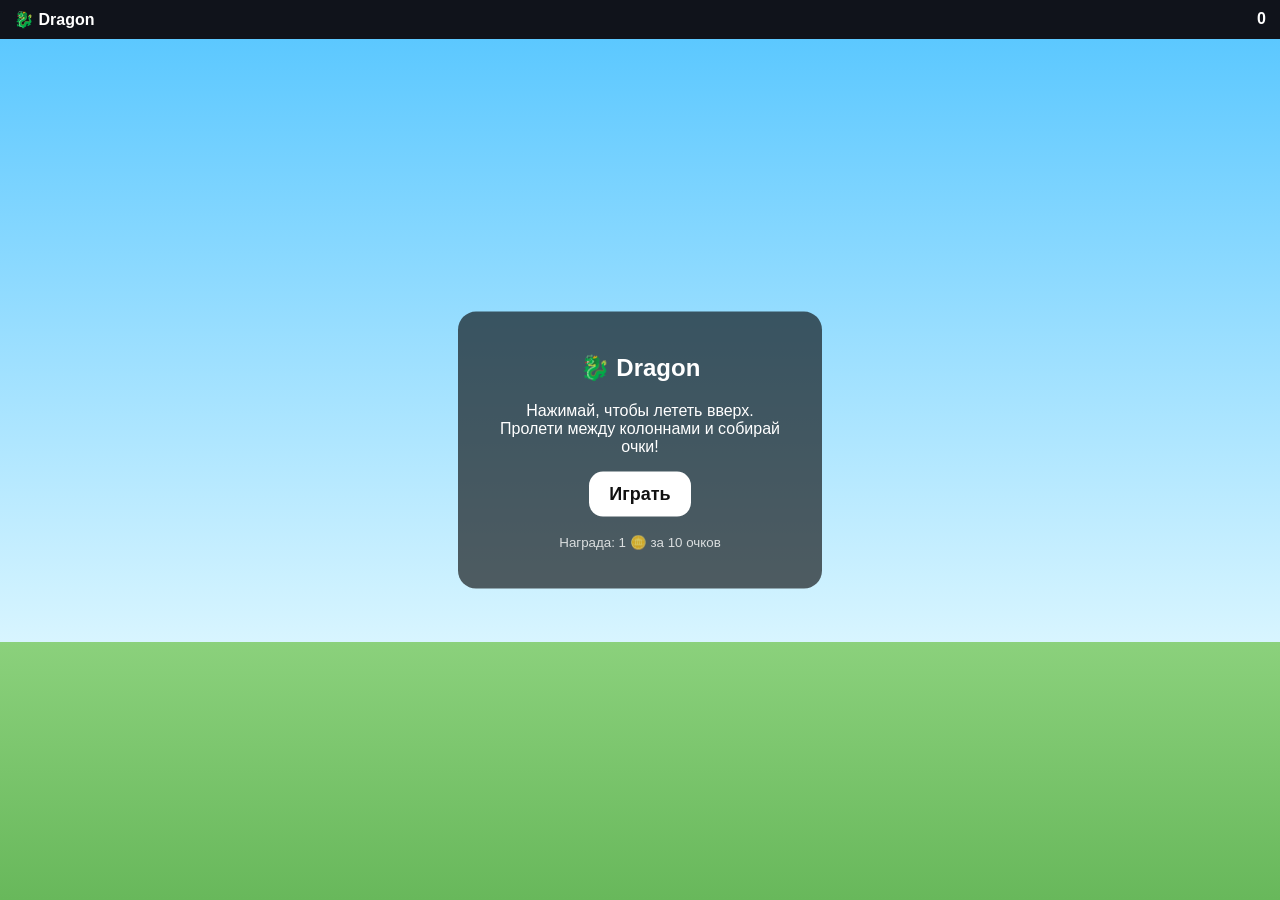
==== index.html @ bbc56aac "Add files via upload" ====
<!doctype html>
<html lang="ru">
<head>
<meta charset="utf-8"><meta name="viewport" content="width=device-width,initial-scale=1,maximum-scale=1,user-scalable=no">
<title>🐉 Dragon</title>
<script src="https://telegram.org/js/telegram-web-app.js"></script>
<style>
html,body{margin:0;width:100%;height:100%;overflow:hidden;background:#10131b;color:#fff;font-family:Arial,sans-serif;touch-action:none}
#wrap{height:100%;display:flex;flex-direction:column}#top{padding:10px 14px;display:flex;justify-content:space-between;font-weight:700;z-index:2}
#game{flex:1;display:block;width:100%;background:linear-gradient(#5cc8ff,#d8f5ff 70%,#8bd17c 70%,#68b85b)}
#msg{position:absolute;left:50%;top:50%;transform:translate(-50%,-50%);text-align:center;background:rgba(0,0,0,.62);padding:22px;border-radius:18px;width:min(78%,320px);z-index:3}
button{border:0;border-radius:14px;padding:12px 20px;font-size:18px;font-weight:700;background:#fff;color:#111}small{opacity:.8}
</style></head>
<body><div id="wrap"><div id="top"><span>🐉 Dragon</span><span id="score">0</span></div><canvas id="game"></canvas><div id="msg"><h2>🐉 Dragon</h2><p>Нажимай, чтобы лететь вверх.<br>Пролети между колоннами и собирай очки!</p><button id="start">Играть</button><p><small>Награда: 1 🪙 за 10 очков</small></p></div></div>
<script>
const tg=window.Telegram?.WebApp; if(tg){tg.ready();tg.expand();}
const initData=tg?.initData||''; const canvas=document.getElementById('game'),ctx=canvas.getContext('2d');
const scoreEl=document.getElementById('score'),msg=document.getElementById('msg'),startBtn=document.getElementById('start');
let W,H,dpr,dragon,pipes,score,running,last,session;
function resize(){dpr=Math.min(devicePixelRatio||1,2);W=innerWidth;H=canvas.clientHeight;canvas.width=W*dpr;canvas.height=H*dpr;ctx.setTransform(dpr,0,0,dpr,0,0)}addEventListener('resize',resize);resize();
async function api(path,body){let r=await fetch(path,{method:'POST',headers:{'Content-Type':'application/json','X-Telegram-Init-Data':initData},body:JSON.stringify(body||{})});return r.json()}
async function begin(){const r=await api('/api/dragon/start');if(!r.ok){msg.querySelector('p').innerHTML='Открой игру из Telegram через кнопку бота.';return}session=r.session;score=0;pipes=[];dragon={x:W*.25,y:H*.45,vy:0,r:18};running=true;last=performance.now();msg.style.display='none';scoreEl.textContent='0';requestAnimationFrame(loop)}
function flap(){if(!running)return;dragon.vy=-430}
addEventListener('pointerdown',e=>{if(e.target.tagName!=='BUTTON')flap()});addEventListener('keydown',e=>{if(e.code==='Space')flap()});startBtn.onclick=begin;
function addPipe(){const gap=150;const min=70,max=Math.max(min,H-gap-70);const top=min+Math.random()*(max-min);pipes.push({x:W+40,top,gap,passed:false})}
function hit(p){return dragon.x+dragon.r>p.x&&dragon.x-dragon.r<p.x+72&&(dragon.y-dragon.r<p.top||dragon.y+dragon.r>p.top+p.gap)}
async function finish(){running=false;const r=await api('/api/dragon/finish',{session,score});msg.style.display='block';msg.querySelector('h2').textContent=r.ok?'🏁 Игра окончена':'❌ Ошибка';msg.querySelector('p').innerHTML=r.ok?`Очки: <b>${r.score}</b><br>Награда: <b>+${r.reward} 🪙</b><br>Баланс: <b>${r.balance} 🪙</b>`:'Не удалось получить награду.';startBtn.textContent='Играть снова'}
function loop(t){if(!running)return;const dt=Math.min(.032,(t-last)/1000);last=t;dragon.vy+=1150*dt;dragon.y+=dragon.vy*dt;if(!pipes.length||pipes[pipes.length-1].x<W-230)addPipe();for(const p of pipes){p.x-=220*dt;if(!p.passed&&p.x+72<dragon.x){p.passed=true;score++;scoreEl.textContent=score}}pipes=pipes.filter(p=>p.x>-100);if(dragon.y-dragon.r<0||dragon.y+dragon.r>H||pipes.some(hit)){finish();return}draw();requestAnimationFrame(loop)}
function draw(){ctx.clearRect(0,0,W,H);for(const p of pipes){ctx.fillStyle='#3e9b45';ctx.fillRect(p.x,0,72,p.top);ctx.fillRect(p.x,p.top+p.gap,72,H-p.top-p.gap);ctx.fillStyle='#2f7e36';ctx.fillRect(p.x-5,p.top-10,82,10);ctx.fillRect(p.x-5,p.top+p.gap,82,10)}ctx.font='34px sans-serif';ctx.fillText('🐉',dragon.x-19,dragon.y+12);}
</script></body></html>
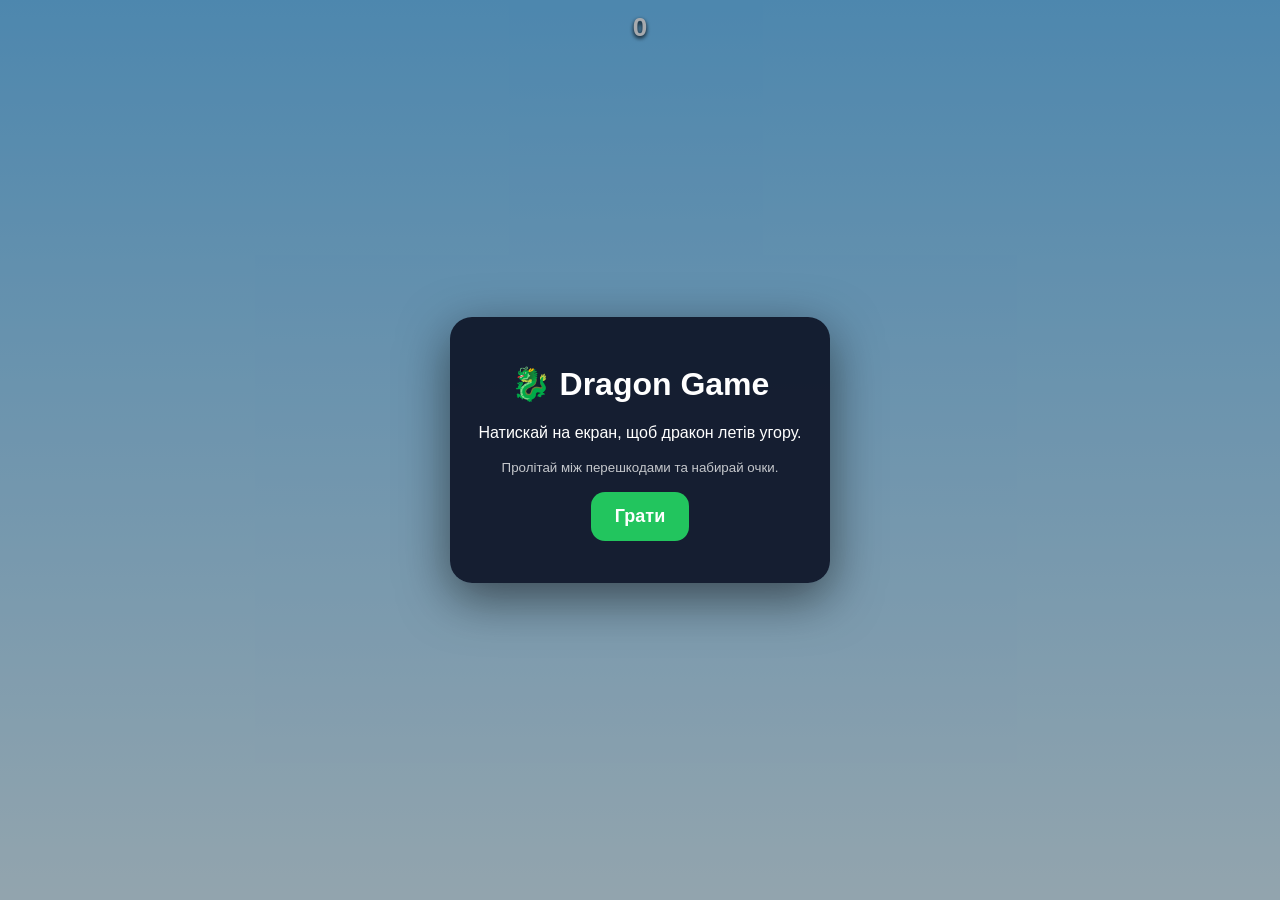
==== commit 9bbb3fdd: "Update index.html" ====
--- a/index.html
+++ b/index.html
@@ -1,30 +1,24 @@
-<!doctype html>
-<html lang="ru">
+<!DOCTYPE html>
+<html lang="uk">
 <head>
-<meta charset="utf-8"><meta name="viewport" content="width=device-width,initial-scale=1,maximum-scale=1,user-scalable=no">
-<title>🐉 Dragon</title>
+<meta charset="UTF-8">
+<meta name="viewport" content="width=device-width,initial-scale=1,maximum-scale=1,user-scalable=no">
+<title>🐉 Dragon Game</title>
 <script src="https://telegram.org/js/telegram-web-app.js"></script>
-<style>
-html,body{margin:0;width:100%;height:100%;overflow:hidden;background:#10131b;color:#fff;font-family:Arial,sans-serif;touch-action:none}
-#wrap{height:100%;display:flex;flex-direction:column}#top{padding:10px 14px;display:flex;justify-content:space-between;font-weight:700;z-index:2}
-#game{flex:1;display:block;width:100%;background:linear-gradient(#5cc8ff,#d8f5ff 70%,#8bd17c 70%,#68b85b)}
-#msg{position:absolute;left:50%;top:50%;transform:translate(-50%,-50%);text-align:center;background:rgba(0,0,0,.62);padding:22px;border-radius:18px;width:min(78%,320px);z-index:3}
-button{border:0;border-radius:14px;padding:12px 20px;font-size:18px;font-weight:700;background:#fff;color:#111}small{opacity:.8}
-</style></head>
-<body><div id="wrap"><div id="top"><span>🐉 Dragon</span><span id="score">0</span></div><canvas id="game"></canvas><div id="msg"><h2>🐉 Dragon</h2><p>Нажимай, чтобы лететь вверх.<br>Пролети между колоннами и собирай очки!</p><button id="start">Играть</button><p><small>Награда: 1 🪙 за 10 очков</small></p></div></div>
+<style>*{box-sizing:border-box}html,body{margin:0;width:100%;height:100%;overflow:hidden;background:#101828;font-family:Arial,sans-serif}body{touch-action:none}#game{display:block;width:100%;height:100%;background:linear-gradient(#75c9ff,#dff6ff)}#ui{position:fixed;top:12px;left:0;right:0;text-align:center;color:#fff;font-weight:800;font-size:26px;text-shadow:0 2px 4px #000;pointer-events:none}.menu{position:fixed;inset:0;display:flex;align-items:center;justify-content:center;background:rgba(5,12,25,.35)}.card{width:min(90%,380px);padding:26px;border-radius:22px;background:rgba(15,23,42,.94);color:#fff;text-align:center;box-shadow:0 15px 50px #0008}button{border:0;border-radius:14px;padding:14px 24px;font-size:18px;font-weight:800;background:#22c55e;color:#fff}small{opacity:.75}.hidden{display:none!important}</style>
+</head><body>
+<canvas id="game"></canvas><div id="ui">0</div>
+<div id="menu" class="menu"><div class="card"><h1>🐉 Dragon Game</h1><p>Натискай на екран, щоб дракон летів угору.</p><p><small>Пролітай між перешкодами та набирай очки.</small></p><button id="start">Грати</button><p id="result"></p></div></div>
 <script>
-const tg=window.Telegram?.WebApp; if(tg){tg.ready();tg.expand();}
-const initData=tg?.initData||''; const canvas=document.getElementById('game'),ctx=canvas.getContext('2d');
-const scoreEl=document.getElementById('score'),msg=document.getElementById('msg'),startBtn=document.getElementById('start');
-let W,H,dpr,dragon,pipes,score,running,last,session;
-function resize(){dpr=Math.min(devicePixelRatio||1,2);W=innerWidth;H=canvas.clientHeight;canvas.width=W*dpr;canvas.height=H*dpr;ctx.setTransform(dpr,0,0,dpr,0,0)}addEventListener('resize',resize);resize();
-async function api(path,body){let r=await fetch(path,{method:'POST',headers:{'Content-Type':'application/json','X-Telegram-Init-Data':initData},body:JSON.stringify(body||{})});return r.json()}
-async function begin(){const r=await api('/api/dragon/start');if(!r.ok){msg.querySelector('p').innerHTML='Открой игру из Telegram через кнопку бота.';return}session=r.session;score=0;pipes=[];dragon={x:W*.25,y:H*.45,vy:0,r:18};running=true;last=performance.now();msg.style.display='none';scoreEl.textContent='0';requestAnimationFrame(loop)}
-function flap(){if(!running)return;dragon.vy=-430}
-addEventListener('pointerdown',e=>{if(e.target.tagName!=='BUTTON')flap()});addEventListener('keydown',e=>{if(e.code==='Space')flap()});startBtn.onclick=begin;
-function addPipe(){const gap=150;const min=70,max=Math.max(min,H-gap-70);const top=min+Math.random()*(max-min);pipes.push({x:W+40,top,gap,passed:false})}
-function hit(p){return dragon.x+dragon.r>p.x&&dragon.x-dragon.r<p.x+72&&(dragon.y-dragon.r<p.top||dragon.y+dragon.r>p.top+p.gap)}
-async function finish(){running=false;const r=await api('/api/dragon/finish',{session,score});msg.style.display='block';msg.querySelector('h2').textContent=r.ok?'🏁 Игра окончена':'❌ Ошибка';msg.querySelector('p').innerHTML=r.ok?`Очки: <b>${r.score}</b><br>Награда: <b>+${r.reward} 🪙</b><br>Баланс: <b>${r.balance} 🪙</b>`:'Не удалось получить награду.';startBtn.textContent='Играть снова'}
-function loop(t){if(!running)return;const dt=Math.min(.032,(t-last)/1000);last=t;dragon.vy+=1150*dt;dragon.y+=dragon.vy*dt;if(!pipes.length||pipes[pipes.length-1].x<W-230)addPipe();for(const p of pipes){p.x-=220*dt;if(!p.passed&&p.x+72<dragon.x){p.passed=true;score++;scoreEl.textContent=score}}pipes=pipes.filter(p=>p.x>-100);if(dragon.y-dragon.r<0||dragon.y+dragon.r>H||pipes.some(hit)){finish();return}draw();requestAnimationFrame(loop)}
-function draw(){ctx.clearRect(0,0,W,H);for(const p of pipes){ctx.fillStyle='#3e9b45';ctx.fillRect(p.x,0,72,p.top);ctx.fillRect(p.x,p.top+p.gap,72,H-p.top-p.gap);ctx.fillStyle='#2f7e36';ctx.fillRect(p.x-5,p.top-10,82,10);ctx.fillRect(p.x-5,p.top+p.gap,82,10)}ctx.font='34px sans-serif';ctx.fillText('🐉',dragon.x-19,dragon.y+12);}
+const tg=window.Telegram?.WebApp;if(tg){tg.ready();tg.expand();}
+const canvas=document.getElementById('game'),ctx=canvas.getContext('2d'),ui=document.getElementById('ui'),menu=document.getElementById('menu'),startBtn=document.getElementById('start'),result=document.getElementById('result');let W,H,dpr,dragon,obs,score,running,last,spawnTimer,gameStart;
+function resize(){dpr=Math.min(devicePixelRatio||1,2);W=innerWidth;H=innerHeight;canvas.width=W*dpr;canvas.height=H*dpr;canvas.style.width=W+'px';canvas.style.height=H+'px';ctx.setTransform(dpr,0,0,dpr,0,0)}addEventListener('resize',resize);resize();
+function reset(){dragon={x:Math.max(70,W*.2),y:H*.45,vy:0,r:20};obs=[];score=0;spawnTimer=0;gameStart=Date.now();running=true;menu.classList.add('hidden');ui.textContent='0';last=performance.now();requestAnimationFrame(loop)}
+function flap(){if(running)dragon.vy=-7.5}addEventListener('pointerdown',()=>{if(running)flap()});addEventListener('keydown',e=>{if(e.code==='Space'){e.preventDefault();flap()}});startBtn.onclick=reset;
+function spawn(){const gap=Math.max(145,H*.25),margin=70,top=margin+Math.random()*(Math.max(30,H-gap-margin*2));obs.push({x:W+40,w:65,top,gap,passed:false})}
+function hit(o){return dragon.x+dragon.r>o.x&&dragon.x-dragon.r<o.x+o.w&&(dragon.y-dragon.r<o.top||dragon.y+dragon.r>o.top+o.gap)}
+function end(){running=false;const duration=Math.max(1,(Date.now()-gameStart)/1000);result.innerHTML=`Результат: <b>${score}</b><br>Перевірка нагороди...`;startBtn.textContent='Грати ще';menu.classList.remove('hidden');sendResult(score,duration)}
+async function sendResult(score,duration){try{const r=await fetch('/api/dragon/finish',{method:'POST',headers:{'Content-Type':'application/json'},body:JSON.stringify({initData:tg?.initData||'',score,duration})});const data=await r.json();if(data.ok){result.innerHTML=`Результат: <b>${data.score}</b><br>Нагорода: <b>${data.reward} 🪙</b><br>Рекорд: <b>${data.best_score}</b>`}else{result.innerHTML=`Результат: <b>${score}</b><br>❌ ${data.error||'Нагороду не зараховано'}`}}catch(e){result.innerHTML=`Результат: <b>${score}</b><br>❌ Помилка зв'язку з сервером`}}
+function draw(){ctx.clearRect(0,0,W,H);ctx.fillStyle='#ffffffaa';for(let i=0;i<5;i++){let x=(i*180+(Date.now()/35)%180);ctx.beginPath();ctx.arc(x%W,90+i*55,22,0,Math.PI*2);ctx.arc((x+25)%W,90+i*55,28,0,Math.PI*2);ctx.fill()}for(const o of obs){ctx.fillStyle='#2f855a';ctx.fillRect(o.x,0,o.w,o.top);ctx.fillRect(o.x,o.top+o.gap,o.w,H);ctx.fillStyle='#276749';ctx.fillRect(o.x-5,o.top-12,o.w+10,12);ctx.fillRect(o.x-5,o.top+o.gap,o.w+10,12)}ctx.font='38px sans-serif';ctx.textAlign='center';ctx.textBaseline='middle';ctx.fillText('🐉',dragon.x,dragon.y)}
+function loop(t){if(!running)return;const dt=Math.min((t-last)/16.67,2);last=t;dragon.vy+=.42*dt;dragon.y+=dragon.vy*dt;spawnTimer+=dt;if(spawnTimer>95){spawn();spawnTimer=0}for(const o of obs){o.x-=3.2*dt;if(!o.passed&&o.x+o.w<dragon.x){o.passed=true;score++;ui.textContent=score}if(hit(o)){draw();end();return}}obs=obs.filter(o=>o.x>-100);if(dragon.y-dragon.r<0||dragon.y+dragon.r>H){draw();end();return}draw();requestAnimationFrame(loop)}
 </script></body></html>
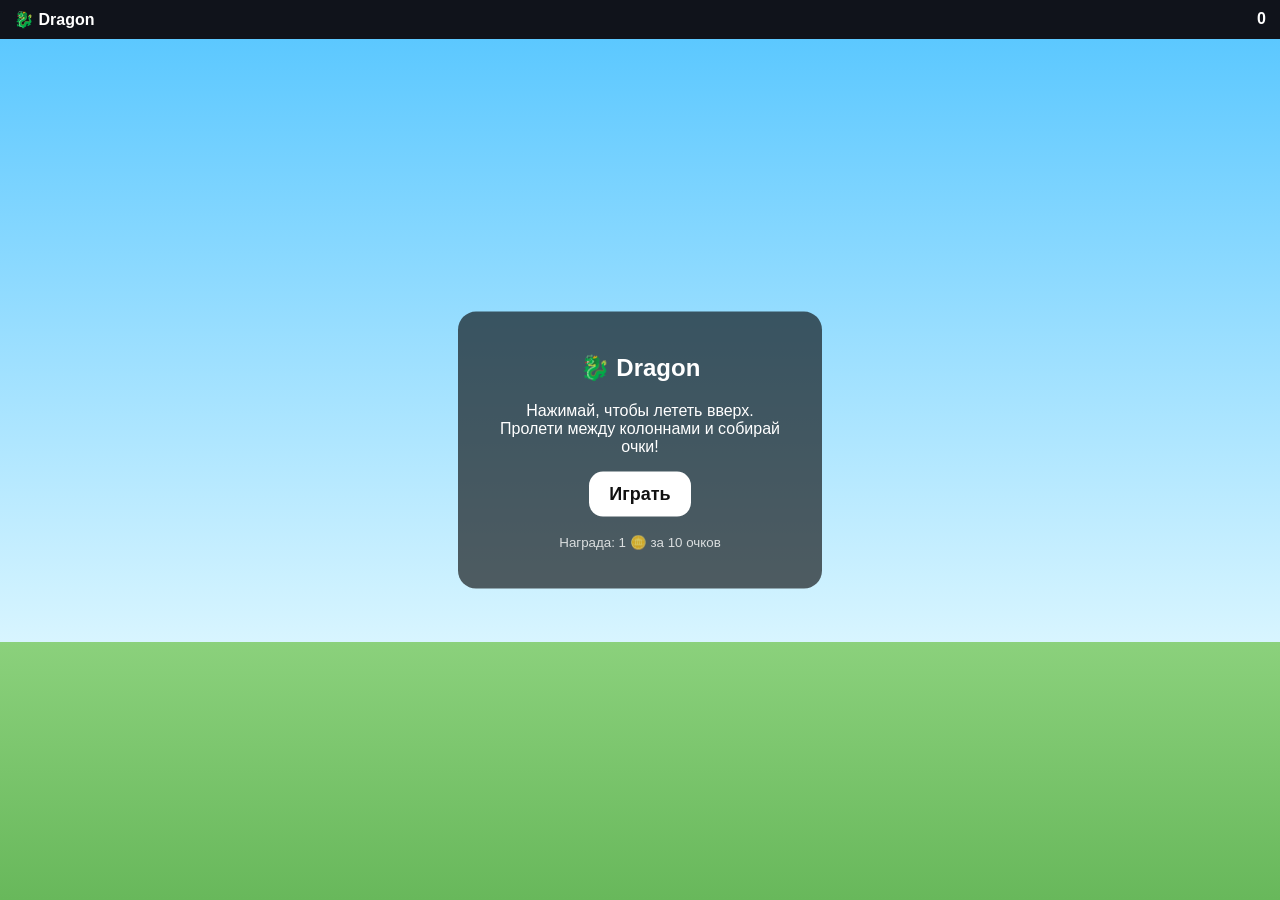
==== commit bc389309: "Add files via upload" ====
--- a/index.html
+++ b/index.html
@@ -1,24 +1,30 @@
-<!DOCTYPE html>
-<html lang="uk">
+<!doctype html>
+<html lang="ru">
 <head>
-<meta charset="UTF-8">
-<meta name="viewport" content="width=device-width,initial-scale=1,maximum-scale=1,user-scalable=no">
-<title>🐉 Dragon Game</title>
+<meta charset="utf-8"><meta name="viewport" content="width=device-width,initial-scale=1,maximum-scale=1,user-scalable=no">
+<title>🐉 Dragon</title>
 <script src="https://telegram.org/js/telegram-web-app.js"></script>
-<style>*{box-sizing:border-box}html,body{margin:0;width:100%;height:100%;overflow:hidden;background:#101828;font-family:Arial,sans-serif}body{touch-action:none}#game{display:block;width:100%;height:100%;background:linear-gradient(#75c9ff,#dff6ff)}#ui{position:fixed;top:12px;left:0;right:0;text-align:center;color:#fff;font-weight:800;font-size:26px;text-shadow:0 2px 4px #000;pointer-events:none}.menu{position:fixed;inset:0;display:flex;align-items:center;justify-content:center;background:rgba(5,12,25,.35)}.card{width:min(90%,380px);padding:26px;border-radius:22px;background:rgba(15,23,42,.94);color:#fff;text-align:center;box-shadow:0 15px 50px #0008}button{border:0;border-radius:14px;padding:14px 24px;font-size:18px;font-weight:800;background:#22c55e;color:#fff}small{opacity:.75}.hidden{display:none!important}</style>
-</head><body>
-<canvas id="game"></canvas><div id="ui">0</div>
-<div id="menu" class="menu"><div class="card"><h1>🐉 Dragon Game</h1><p>Натискай на екран, щоб дракон летів угору.</p><p><small>Пролітай між перешкодами та набирай очки.</small></p><button id="start">Грати</button><p id="result"></p></div></div>
+<style>
+html,body{margin:0;width:100%;height:100%;overflow:hidden;background:#10131b;color:#fff;font-family:Arial,sans-serif;touch-action:none}
+#wrap{height:100%;display:flex;flex-direction:column}#top{padding:10px 14px;display:flex;justify-content:space-between;font-weight:700;z-index:2}
+#game{flex:1;display:block;width:100%;background:linear-gradient(#5cc8ff,#d8f5ff 70%,#8bd17c 70%,#68b85b)}
+#msg{position:absolute;left:50%;top:50%;transform:translate(-50%,-50%);text-align:center;background:rgba(0,0,0,.62);padding:22px;border-radius:18px;width:min(78%,320px);z-index:3}
+button{border:0;border-radius:14px;padding:12px 20px;font-size:18px;font-weight:700;background:#fff;color:#111}small{opacity:.8}
+</style></head>
+<body><div id="wrap"><div id="top"><span>🐉 Dragon</span><span id="score">0</span></div><canvas id="game"></canvas><div id="msg"><h2>🐉 Dragon</h2><p>Нажимай, чтобы лететь вверх.<br>Пролети между колоннами и собирай очки!</p><button id="start">Играть</button><p><small>Награда: 1 🪙 за 10 очков</small></p></div></div>
 <script>
-const tg=window.Telegram?.WebApp;if(tg){tg.ready();tg.expand();}
-const canvas=document.getElementById('game'),ctx=canvas.getContext('2d'),ui=document.getElementById('ui'),menu=document.getElementById('menu'),startBtn=document.getElementById('start'),result=document.getElementById('result');let W,H,dpr,dragon,obs,score,running,last,spawnTimer,gameStart;
-function resize(){dpr=Math.min(devicePixelRatio||1,2);W=innerWidth;H=innerHeight;canvas.width=W*dpr;canvas.height=H*dpr;canvas.style.width=W+'px';canvas.style.height=H+'px';ctx.setTransform(dpr,0,0,dpr,0,0)}addEventListener('resize',resize);resize();
-function reset(){dragon={x:Math.max(70,W*.2),y:H*.45,vy:0,r:20};obs=[];score=0;spawnTimer=0;gameStart=Date.now();running=true;menu.classList.add('hidden');ui.textContent='0';last=performance.now();requestAnimationFrame(loop)}
-function flap(){if(running)dragon.vy=-7.5}addEventListener('pointerdown',()=>{if(running)flap()});addEventListener('keydown',e=>{if(e.code==='Space'){e.preventDefault();flap()}});startBtn.onclick=reset;
-function spawn(){const gap=Math.max(145,H*.25),margin=70,top=margin+Math.random()*(Math.max(30,H-gap-margin*2));obs.push({x:W+40,w:65,top,gap,passed:false})}
-function hit(o){return dragon.x+dragon.r>o.x&&dragon.x-dragon.r<o.x+o.w&&(dragon.y-dragon.r<o.top||dragon.y+dragon.r>o.top+o.gap)}
-function end(){running=false;const duration=Math.max(1,(Date.now()-gameStart)/1000);result.innerHTML=`Результат: <b>${score}</b><br>Перевірка нагороди...`;startBtn.textContent='Грати ще';menu.classList.remove('hidden');sendResult(score,duration)}
-async function sendResult(score,duration){try{const r=await fetch('/api/dragon/finish',{method:'POST',headers:{'Content-Type':'application/json'},body:JSON.stringify({initData:tg?.initData||'',score,duration})});const data=await r.json();if(data.ok){result.innerHTML=`Результат: <b>${data.score}</b><br>Нагорода: <b>${data.reward} 🪙</b><br>Рекорд: <b>${data.best_score}</b>`}else{result.innerHTML=`Результат: <b>${score}</b><br>❌ ${data.error||'Нагороду не зараховано'}`}}catch(e){result.innerHTML=`Результат: <b>${score}</b><br>❌ Помилка зв'язку з сервером`}}
-function draw(){ctx.clearRect(0,0,W,H);ctx.fillStyle='#ffffffaa';for(let i=0;i<5;i++){let x=(i*180+(Date.now()/35)%180);ctx.beginPath();ctx.arc(x%W,90+i*55,22,0,Math.PI*2);ctx.arc((x+25)%W,90+i*55,28,0,Math.PI*2);ctx.fill()}for(const o of obs){ctx.fillStyle='#2f855a';ctx.fillRect(o.x,0,o.w,o.top);ctx.fillRect(o.x,o.top+o.gap,o.w,H);ctx.fillStyle='#276749';ctx.fillRect(o.x-5,o.top-12,o.w+10,12);ctx.fillRect(o.x-5,o.top+o.gap,o.w+10,12)}ctx.font='38px sans-serif';ctx.textAlign='center';ctx.textBaseline='middle';ctx.fillText('🐉',dragon.x,dragon.y)}
-function loop(t){if(!running)return;const dt=Math.min((t-last)/16.67,2);last=t;dragon.vy+=.42*dt;dragon.y+=dragon.vy*dt;spawnTimer+=dt;if(spawnTimer>95){spawn();spawnTimer=0}for(const o of obs){o.x-=3.2*dt;if(!o.passed&&o.x+o.w<dragon.x){o.passed=true;score++;ui.textContent=score}if(hit(o)){draw();end();return}}obs=obs.filter(o=>o.x>-100);if(dragon.y-dragon.r<0||dragon.y+dragon.r>H){draw();end();return}draw();requestAnimationFrame(loop)}
+const tg=window.Telegram?.WebApp; if(tg){tg.ready();tg.expand();}
+const initData=tg?.initData||''; const canvas=document.getElementById('game'),ctx=canvas.getContext('2d');
+const scoreEl=document.getElementById('score'),msg=document.getElementById('msg'),startBtn=document.getElementById('start');
+let W,H,dpr,dragon,pipes,score,running,last,session;
+function resize(){dpr=Math.min(devicePixelRatio||1,2);W=innerWidth;H=canvas.clientHeight;canvas.width=W*dpr;canvas.height=H*dpr;ctx.setTransform(dpr,0,0,dpr,0,0)}addEventListener('resize',resize);resize();
+async function api(path,body){let r=await fetch(path,{method:'POST',headers:{'Content-Type':'application/json','X-Telegram-Init-Data':initData},body:JSON.stringify(body||{})});return r.json()}
+async function begin(){const r=await api('/api/dragon/start');if(!r.ok){msg.querySelector('p').innerHTML='Открой игру из Telegram через кнопку бота.';return}session=r.session;score=0;pipes=[];dragon={x:W*.25,y:H*.45,vy:0,r:18};running=true;last=performance.now();msg.style.display='none';scoreEl.textContent='0';requestAnimationFrame(loop)}
+function flap(){if(!running)return;dragon.vy=-430}
+addEventListener('pointerdown',e=>{if(e.target.tagName!=='BUTTON')flap()});addEventListener('keydown',e=>{if(e.code==='Space')flap()});startBtn.onclick=begin;
+function addPipe(){const gap=150;const min=70,max=Math.max(min,H-gap-70);const top=min+Math.random()*(max-min);pipes.push({x:W+40,top,gap,passed:false})}
+function hit(p){return dragon.x+dragon.r>p.x&&dragon.x-dragon.r<p.x+72&&(dragon.y-dragon.r<p.top||dragon.y+dragon.r>p.top+p.gap)}
+async function finish(){running=false;const r=await api('/api/dragon/finish',{session,score});msg.style.display='block';msg.querySelector('h2').textContent=r.ok?'🏁 Игра окончена':'❌ Ошибка';msg.querySelector('p').innerHTML=r.ok?`Очки: <b>${r.score}</b><br>Награда: <b>+${r.reward} 🪙</b><br>Баланс: <b>${r.balance} 🪙</b>`:'Не удалось получить награду.';startBtn.textContent='Играть снова'}
+function loop(t){if(!running)return;const dt=Math.min(.032,(t-last)/1000);last=t;dragon.vy+=1150*dt;dragon.y+=dragon.vy*dt;if(!pipes.length||pipes[pipes.length-1].x<W-230)addPipe();for(const p of pipes){p.x-=220*dt;if(!p.passed&&p.x+72<dragon.x){p.passed=true;score++;scoreEl.textContent=score}}pipes=pipes.filter(p=>p.x>-100);if(dragon.y-dragon.r<0||dragon.y+dragon.r>H||pipes.some(hit)){finish();return}draw();requestAnimationFrame(loop)}
+function draw(){ctx.clearRect(0,0,W,H);for(const p of pipes){ctx.fillStyle='#3e9b45';ctx.fillRect(p.x,0,72,p.top);ctx.fillRect(p.x,p.top+p.gap,72,H-p.top-p.gap);ctx.fillStyle='#2f7e36';ctx.fillRect(p.x-5,p.top-10,82,10);ctx.fillRect(p.x-5,p.top+p.gap,82,10)}ctx.font='34px sans-serif';ctx.fillText('🐉',dragon.x-19,dragon.y+12);}
 </script></body></html>
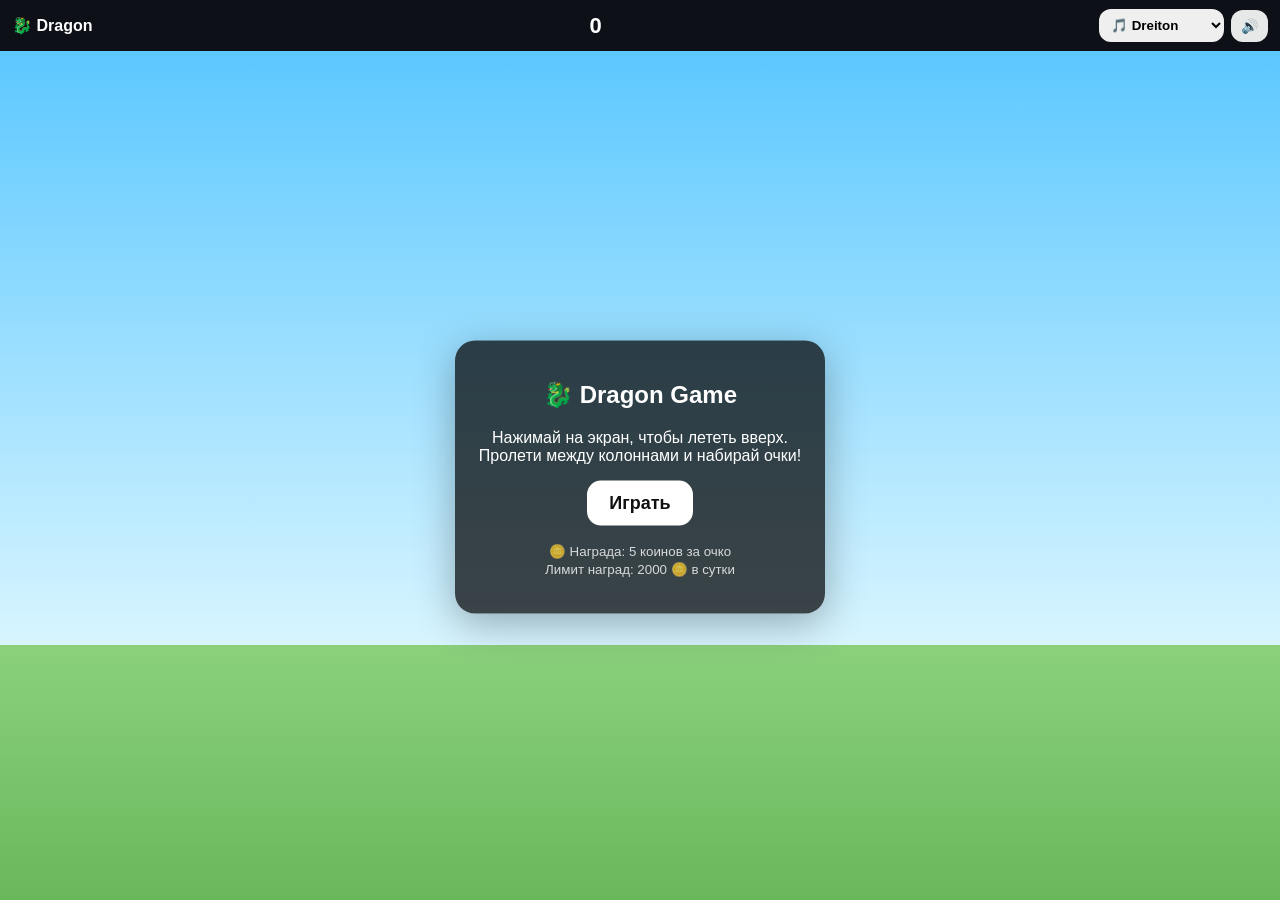
==== commit 01ba83cc: "Add files via upload" ====
--- a/index.html
+++ b/index.html
@@ -1,30 +1,136 @@
 <!doctype html>
 <html lang="ru">
 <head>
-<meta charset="utf-8"><meta name="viewport" content="width=device-width,initial-scale=1,maximum-scale=1,user-scalable=no">
-<title>🐉 Dragon</title>
+<meta charset="utf-8">
+<meta name="viewport" content="width=device-width,initial-scale=1,maximum-scale=1,user-scalable=no">
+<title>🐉 Dragon Game</title>
 <script src="https://telegram.org/js/telegram-web-app.js"></script>
 <style>
 html,body{margin:0;width:100%;height:100%;overflow:hidden;background:#10131b;color:#fff;font-family:Arial,sans-serif;touch-action:none}
-#wrap{height:100%;display:flex;flex-direction:column}#top{padding:10px 14px;display:flex;justify-content:space-between;font-weight:700;z-index:2}
+#wrap{height:100%;display:flex;flex-direction:column;position:relative}
+#top{padding:9px 12px;display:flex;align-items:center;justify-content:space-between;gap:8px;font-weight:700;z-index:5;background:rgba(0,0,0,.18)}
+#score{font-size:22px}#controls{display:flex;gap:7px;align-items:center}
+.ctrl{border:0;border-radius:12px;padding:8px 10px;font-size:14px;font-weight:700;background:rgba(255,255,255,.9);color:#111}
+select{max-width:125px;border:0;border-radius:12px;padding:8px;font-weight:700}
 #game{flex:1;display:block;width:100%;background:linear-gradient(#5cc8ff,#d8f5ff 70%,#8bd17c 70%,#68b85b)}
-#msg{position:absolute;left:50%;top:50%;transform:translate(-50%,-50%);text-align:center;background:rgba(0,0,0,.62);padding:22px;border-radius:18px;width:min(78%,320px);z-index:3}
-button{border:0;border-radius:14px;padding:12px 20px;font-size:18px;font-weight:700;background:#fff;color:#111}small{opacity:.8}
-</style></head>
-<body><div id="wrap"><div id="top"><span>🐉 Dragon</span><span id="score">0</span></div><canvas id="game"></canvas><div id="msg"><h2>🐉 Dragon</h2><p>Нажимай, чтобы лететь вверх.<br>Пролети между колоннами и собирай очки!</p><button id="start">Играть</button><p><small>Награда: 1 🪙 за 10 очков</small></p></div></div>
+#msg{position:absolute;left:50%;top:53%;transform:translate(-50%,-50%);text-align:center;background:rgba(0,0,0,.72);padding:20px;border-radius:20px;width:min(78%,330px);z-index:10;box-shadow:0 10px 40px rgba(0,0,0,.3)}
+button.main{border:0;border-radius:14px;padding:12px 22px;font-size:18px;font-weight:700;background:#fff;color:#111}
+small{opacity:.8}.hidden{display:none!important}
+#confetti{position:absolute;inset:0;pointer-events:none;z-index:20}
+</style>
+</head>
+<body>
+<div id="wrap">
+  <div id="top">
+    <span>🐉 Dragon</span>
+    <span id="score">0</span>
+    <div id="controls">
+      <select id="music" aria-label="Музыка">
+        <option value="dreiton">🎵 Dreiton</option>
+        <option value="minecraft">🎵 Minecraft</option>
+        <option value="moog_city_2">🎵 Moog City 2</option>
+      </select>
+      <button class="ctrl" id="sound">🔊</button>
+    </div>
+  </div>
+  <canvas id="game"></canvas>
+  <canvas id="confetti" class="hidden"></canvas>
+  <div id="msg">
+    <h2>🐉 Dragon Game</h2>
+    <p id="info">Нажимай на экран, чтобы лететь вверх.<br>Пролети между колоннами и набирай очки!</p>
+    <button class="main" id="start">Играть</button>
+    <p><small>🪙 Награда: 5 коинов за очко<br>Лимит наград: 2000 🪙 в сутки</small></p>
+  </div>
+</div>
 <script>
-const tg=window.Telegram?.WebApp; if(tg){tg.ready();tg.expand();}
-const initData=tg?.initData||''; const canvas=document.getElementById('game'),ctx=canvas.getContext('2d');
-const scoreEl=document.getElementById('score'),msg=document.getElementById('msg'),startBtn=document.getElementById('start');
-let W,H,dpr,dragon,pipes,score,running,last,session;
-function resize(){dpr=Math.min(devicePixelRatio||1,2);W=innerWidth;H=canvas.clientHeight;canvas.width=W*dpr;canvas.height=H*dpr;ctx.setTransform(dpr,0,0,dpr,0,0)}addEventListener('resize',resize);resize();
-async function api(path,body){let r=await fetch(path,{method:'POST',headers:{'Content-Type':'application/json','X-Telegram-Init-Data':initData},body:JSON.stringify(body||{})});return r.json()}
-async function begin(){const r=await api('/api/dragon/start');if(!r.ok){msg.querySelector('p').innerHTML='Открой игру из Telegram через кнопку бота.';return}session=r.session;score=0;pipes=[];dragon={x:W*.25,y:H*.45,vy:0,r:18};running=true;last=performance.now();msg.style.display='none';scoreEl.textContent='0';requestAnimationFrame(loop)}
-function flap(){if(!running)return;dragon.vy=-430}
-addEventListener('pointerdown',e=>{if(e.target.tagName!=='BUTTON')flap()});addEventListener('keydown',e=>{if(e.code==='Space')flap()});startBtn.onclick=begin;
-function addPipe(){const gap=150;const min=70,max=Math.max(min,H-gap-70);const top=min+Math.random()*(max-min);pipes.push({x:W+40,top,gap,passed:false})}
+const tg=window.Telegram?.WebApp;
+if(tg){tg.ready();tg.expand();}
+const initData=tg?.initData||'';
+const canvas=document.getElementById('game'),ctx=canvas.getContext('2d');
+const conf=document.getElementById('confetti'),cctx=conf.getContext('2d');
+const scoreEl=document.getElementById('score'),msg=document.getElementById('msg'),info=document.getElementById('info');
+const startBtn=document.getElementById('start'),soundBtn=document.getElementById('sound'),musicSel=document.getElementById('music');
+let W,H,dpr,dragon,pipes,score,running,last,session,startedAt=0,bestLocal=Number(localStorage.getItem('dragon_best')||0);
+let soundOn=localStorage.getItem('dragon_sound')!=='off';
+let music;
+const audio={
+  dreiton:new Audio('/api/dragon/audio/dreiton'),
+  minecraft:new Audio('/api/dragon/audio/minecraft'),
+  moog_city_2:new Audio('/api/dragon/audio/moog_city_2'),
+  rubber:new Audio('/api/dragon/audio/rubber'),
+  dragon:new Audio('/api/dragon/audio/dragon'),
+  univers:new Audio('/api/dragon/audio/univers'),
+  children:new Audio('/api/dragon/audio/children'),
+  button:new Audio('/api/dragon/audio/button')
+};
+Object.values(audio).forEach(a=>{a.preload='auto';a.volume=.55});
+audio.dreiton.loop=audio.minecraft.loop=audio.moog_city_2.loop=true;
+function resize(){dpr=Math.min(devicePixelRatio||1,2);W=innerWidth;H=Math.max(200,canvas.clientHeight);canvas.width=W*dpr;canvas.height=H*dpr;ctx.setTransform(dpr,0,0,dpr,0,0);conf.width=W*dpr;conf.height=H*dpr;cctx.setTransform(dpr,0,0,dpr,0,0)}
+addEventListener('resize',resize);resize();
+function play(name){if(!soundOn)return;const a=audio[name];if(!a)return;try{a.currentTime=0;a.play().catch(()=>{});}catch(e){}}
+function stopMusic(){Object.keys(audio).filter(k=>audio[k].loop).forEach(k=>{audio[k].pause();audio[k].currentTime=0})}
+function startMusic(){if(!soundOn)return;stopMusic();music=audio[musicSel.value];music.loop=true;music.volume=.28;music.play().catch(()=>{})}
+function api(path,body){return fetch(path,{method:'POST',headers:{'Content-Type':'application/json','X-Telegram-Init-Data':initData},body:JSON.stringify(body||{})}).then(r=>r.json())}
+async function begin(){
+  play('button');
+  const r=await api('/api/dragon/start');
+  if(!r.ok){info.innerHTML='❌ Открой игру из Telegram через кнопку бота.';return}
+  session=r.session;score=0;pipes=[];dragon={x:W*.25,y:H*.45,vy:0,r:18};running=true;startedAt=performance.now();last=startedAt;
+  msg.style.display='none';scoreEl.textContent='0';startMusic();requestAnimationFrame(loop);
+}
+function flap(){if(!running)return;dragon.vy=-430;play('rubber')}
+addEventListener('pointerdown',e=>{if(e.target.closest('#controls')||e.target.tagName==='BUTTON'||e.target.tagName==='SELECT')return;flap()});
+addEventListener('keydown',e=>{if(e.code==='Space'){e.preventDefault();flap()}});
+startBtn.onclick=begin;
+soundBtn.onclick=()=>{soundOn=!soundOn;localStorage.setItem('dragon_sound',soundOn?'on':'off');soundBtn.textContent=soundOn?'🔊':'🔇';if(soundOn)startMusic();else stopMusic();play('button')};
+soundBtn.textContent=soundOn?'🔊':'🔇';
+musicSel.onchange=()=>{play('button');if(running)startMusic()};
+function addPipe(){
+  const gap=Math.max(145,Math.min(175,H*.27));
+  const min=55,max=Math.max(min,H-gap-55);
+  let top=min+Math.random()*(max-min);
+  if(pipes.length){const prev=pipes[pipes.length-1].top;const maxDelta=Math.max(70,H*.16);top=Math.max(min,Math.min(max,prev+(Math.random()*2-1)*maxDelta));}
+  pipes.push({x:W+40,top,gap,passed:false});
+}
 function hit(p){return dragon.x+dragon.r>p.x&&dragon.x-dragon.r<p.x+72&&(dragon.y-dragon.r<p.top||dragon.y+dragon.r>p.top+p.gap)}
-async function finish(){running=false;const r=await api('/api/dragon/finish',{session,score});msg.style.display='block';msg.querySelector('h2').textContent=r.ok?'🏁 Игра окончена':'❌ Ошибка';msg.querySelector('p').innerHTML=r.ok?`Очки: <b>${r.score}</b><br>Награда: <b>+${r.reward} 🪙</b><br>Баланс: <b>${r.balance} 🪙</b>`:'Не удалось получить награду.';startBtn.textContent='Играть снова'}
-function loop(t){if(!running)return;const dt=Math.min(.032,(t-last)/1000);last=t;dragon.vy+=1150*dt;dragon.y+=dragon.vy*dt;if(!pipes.length||pipes[pipes.length-1].x<W-230)addPipe();for(const p of pipes){p.x-=220*dt;if(!p.passed&&p.x+72<dragon.x){p.passed=true;score++;scoreEl.textContent=score}}pipes=pipes.filter(p=>p.x>-100);if(dragon.y-dragon.r<0||dragon.y+dragon.r>H||pipes.some(hit)){finish();return}draw();requestAnimationFrame(loop)}
-function draw(){ctx.clearRect(0,0,W,H);for(const p of pipes){ctx.fillStyle='#3e9b45';ctx.fillRect(p.x,0,72,p.top);ctx.fillRect(p.x,p.top+p.gap,72,H-p.top-p.gap);ctx.fillStyle='#2f7e36';ctx.fillRect(p.x-5,p.top-10,82,10);ctx.fillRect(p.x-5,p.top+p.gap,82,10)}ctx.font='34px sans-serif';ctx.fillText('🐉',dragon.x-19,dragon.y+12);}
-</script></body></html>
+async function finish(){
+  running=false;stopMusic();play('dragon');
+  const duration=(performance.now()-startedAt)/1000;
+  const r=await api('/api/dragon/finish',{session,score,duration});
+  msg.style.display='block';
+  if(r.ok){
+    const newRecord=score>bestLocal;
+    if(newRecord){bestLocal=score;localStorage.setItem('dragon_best',String(bestLocal));play('children');confetti();}
+    if(r.reward>0)play('univers');
+    msg.querySelector('h2').textContent=newRecord?'🏆 Новый рекорд!':'🏁 Игра окончена';
+    info.innerHTML=`Очки: <b>${r.score}</b><br>Награда: <b>+${r.reward} 🪙</b><br>Лучший результат: <b>${r.best_score}</b><br>Осталось дневной награды: <b>${r.daily_remaining} 🪙</b>`;
+  }else{
+    msg.querySelector('h2').textContent='❌ Ошибка';info.textContent='Не удалось получить результат игры. Попробуй ещё раз.';
+  }
+  startBtn.textContent='Играть снова';
+}
+function loop(t){
+  if(!running)return;
+  const dt=Math.min(.032,(t-last)/1000);last=t;dragon.vy+=1150*dt;dragon.y+=dragon.vy*dt;
+  if(!pipes.length||pipes[pipes.length-1].x<W-230)addPipe();
+  for(const p of pipes){p.x-=220*dt;if(!p.passed&&p.x+72<dragon.x){p.passed=true;score++;scoreEl.textContent=score}}
+  pipes=pipes.filter(p=>p.x>-100);
+  if(dragon.y-dragon.r<0||dragon.y+dragon.r>H||pipes.some(hit)){finish();return}
+  draw();requestAnimationFrame(loop)
+}
+function draw(){
+  ctx.clearRect(0,0,W,H);
+  for(const p of pipes){ctx.fillStyle='#3e9b45';ctx.fillRect(p.x,0,72,p.top);ctx.fillRect(p.x,p.top+p.gap,72,H-p.top-p.gap);ctx.fillStyle='#2f7e36';ctx.fillRect(p.x-5,p.top-10,82,10);ctx.fillRect(p.x-5,p.top+p.gap,82,10)}
+  ctx.font='34px sans-serif';ctx.fillText('🐉',dragon.x-19,dragon.y+12);
+}
+let confettiPieces=[],confettiUntil=0;
+function confetti(){
+  conf.classList.remove('hidden');confettiPieces=Array.from({length:90},()=>({x:W/2,y:H*.35,vx:(Math.random()-.5)*8,vy:-Math.random()*7-3,size:4+Math.random()*6,rot:Math.random()*6}));confettiUntil=performance.now()+2200;requestAnimationFrame(confettiLoop)
+}
+function confettiLoop(t){
+  cctx.clearRect(0,0,W,H);for(const p of confettiPieces){p.x+=p.vx;p.vy+=.18;p.y+=p.vy;p.rot+=.1;cctx.save();cctx.translate(p.x,p.y);cctx.rotate(p.rot);cctx.fillStyle=`hsl(${Math.random()*360},90%,60%)`;cctx.fillRect(-p.size/2,-p.size/2,p.size,p.size);cctx.restore()}
+  if(t<confettiUntil)requestAnimationFrame(confettiLoop);else{cctx.clearRect(0,0,W,H);conf.classList.add('hidden')}
+}
+</script>
+</body>
+</html>
